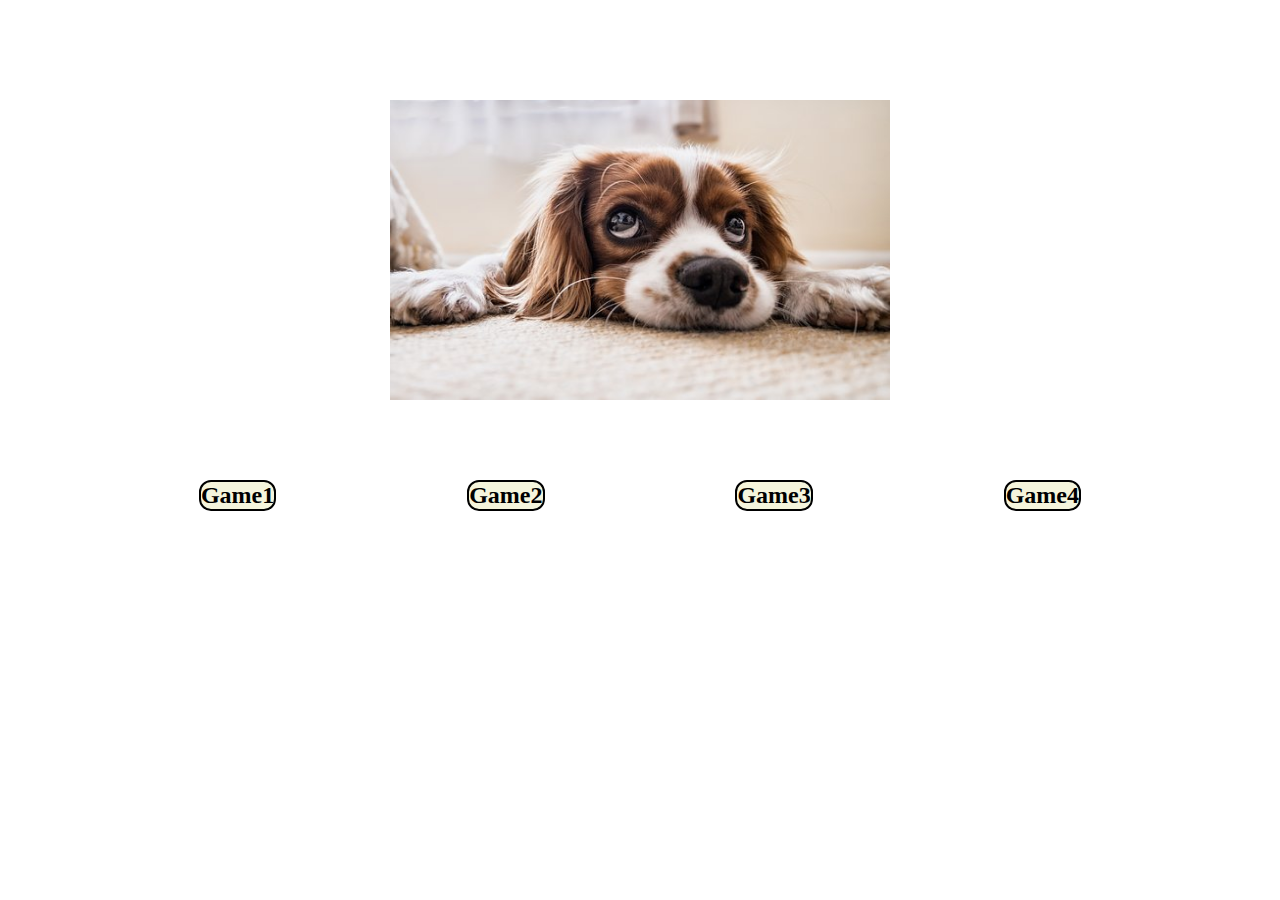
==== index.html @ 6a6d5349 "first commit" ====
<!DOCTYPE html>
<html lang="en">
<head>
    <link rel="stylesheet" href="style.css">
    <meta charset="UTF-8">
    <meta http-equiv="X-UA-Compatible" content="IE=edge">
    <meta name="viewport" content="width=device-width, initial-scale=1.0">
    <title>Document</title>
</head>
<body>
    <div class="image-container">
        <img id="game-img" src="./image/1.jpeg" alt="game1">
    </div>
    <div class="game-title">
    </div>
    <div class="text-container">
        <h2 id="game1">Game1</h2>
        <h2 id="game2">Game2</h2>
        <h2 id="game3">Game3</h2>
        <h2 id="game4">Game4</h2>
    </div>
</body>
<script src="app.js"></script>
</html>
---- style.css ----
.image-container {
    margin-top: 100px;
    display: flex;
    justify-content: center;
    align-items: center;
}

.image-container img {
    width: 500px;
    height: 300px;
}

.game-title {
    
    height: 20%;
    display: flex;
    justify-content: center;
}

.game-title a{
    background-color: azure;
    display: flex;
    justify-content: center;
    align-items: center;
    cursor: pointer;
    margin-top: 50px;
    text-decoration: none;
    color: black;
    font-size: 22;
    font-weight: 600;
    border-radius: 20px;
    width: 300px;
    height: 40px;
}

.game-title a:hover {
    background-color: rgba(0, 0, 0, 0.05);
}

.text-container {
    margin-top: 60px;
    display: flex;
    justify-content: space-evenly;
}

.text-container h2 {
    background-color: beige;
    border-radius: 12px;
    border: 2px, solid, black;
    cursor: pointer;
}
.text-container h2:active {
    background-color: teal;
}
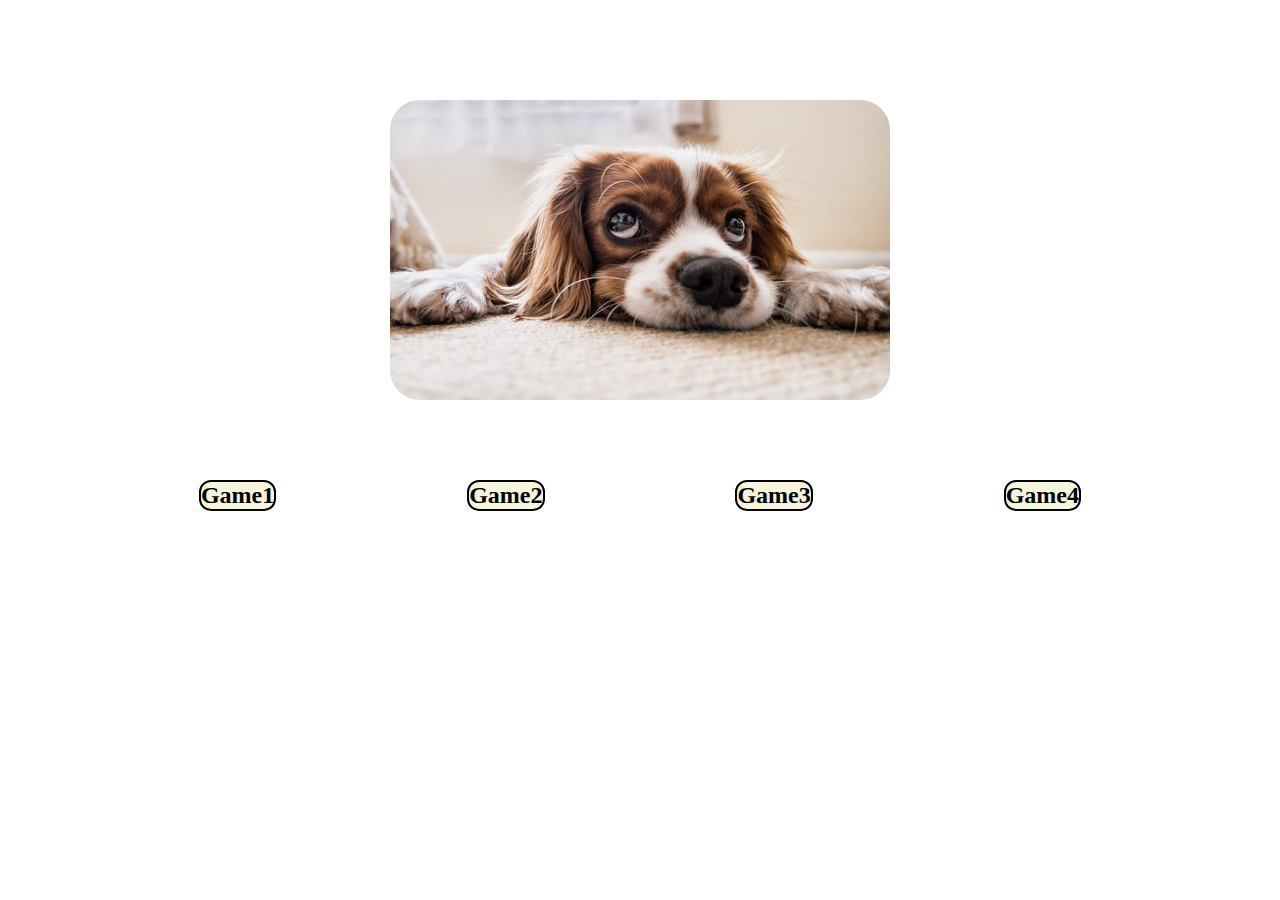
==== commit 53132f9a: "gogogo" ====
--- a/index.html
+++ b/index.html
@@ -9,7 +9,7 @@
 </head>
 <body>
     <div class="image-container">
-        <img id="game-img" src="./image/1.jpeg" alt="game1">
+        <img id="game-img" src="./image/1.jpeg" alt="game1">    
     </div>
     <div class="game-title">
     </div>
--- a/style.css
+++ b/style.css
@@ -4,10 +4,10 @@
     justify-content: center;
     align-items: center;
 }
-
 .image-container img {
     width: 500px;
     height: 300px;
+    border-radius: 30px;
 }
 
 .game-title {
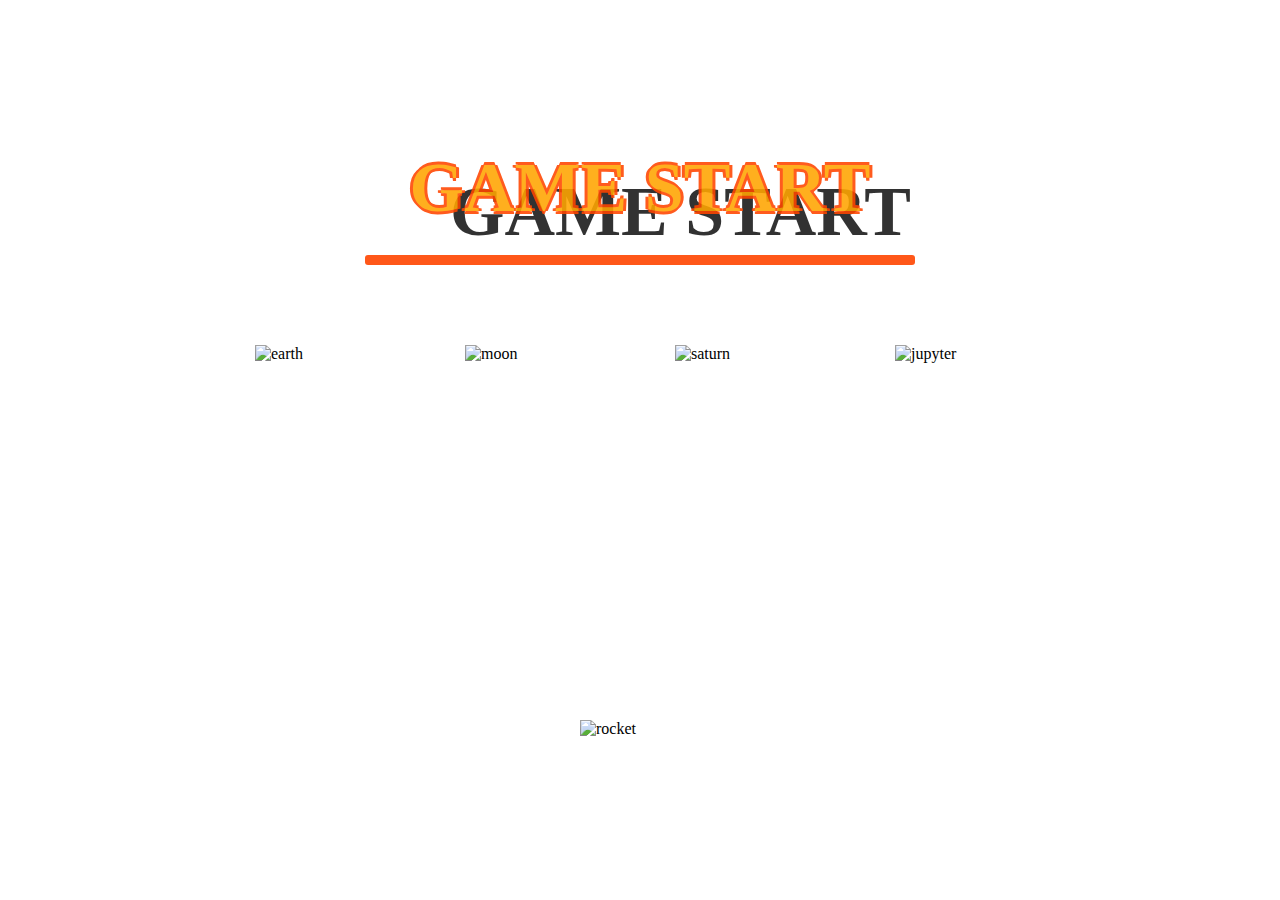
==== commit 9be2da06: "prototype" ====
--- a/index.html
+++ b/index.html
@@ -8,17 +8,18 @@
     <title>Document</title>
 </head>
 <body>
-    <div class="image-container">
-        <img id="game-img" src="./image/1.jpeg" alt="game1">    
-    </div>
-    <div class="game-title">
-    </div>
-    <div class="text-container">
-        <h2 id="game1">Game1</h2>
-        <h2 id="game2">Game2</h2>
-        <h2 id="game3">Game3</h2>
-        <h2 id="game4">Game4</h2>
-    </div>
+    <img src="./image/rocket.png" alt="rocket" id="rocket">
+    <h1 class="start-text-shadow">GAME START</h1>
+ <div class="circle-container">
+     <h1 class="start-text">GAME START</h1>
+     <div class="line"></div>
+ </div>
+<div class="image-container">
+    <img src="./image/earth.png" alt="earth" id="earth">
+    <img src="./image/moon.png" alt="moon" id="moon">
+    <img src="./image/saturn.png" alt="saturn" id="saturn">
+    <img src="./image/jupyter.png" alt="jupyter" id="jupyter">
+</div> 
 </body>
 <script src="app.js"></script>
 </html>--- a/style.css
+++ b/style.css
@@ -1,54 +1,76 @@
-.image-container {
-    margin-top: 100px;
-    display: flex;
-    justify-content: center;
-    align-items: center;
-}
-.image-container img {
-    width: 500px;
-    height: 300px;
-    border-radius: 30px;
+@font-face {
+    font-family: "retro";
+    src: url("./font/Super\ Retro\ Italic\ M54.ttf");
 }
 
-.game-title {
-    
-    height: 20%;
+body {
+    background-image: url("./image/background.jpeg");
+    background-size: cover;
+}
+
+.circle-container {
+    display: flex;
+    flex-direction: column;
+    justify-content: center;
+    align-items: center;    
+}
+
+.start-text {
+    margin-top: 140px;
+    display: flex;
+    align-items: center;
+    justify-content: center;
+    font-family: "retro";
+    font-size: 70px;
+    color: orange;
+    opacity: 88%;
+    text-shadow: -3px 0 orangered, 0 3px orangered, 3px 0 orangered, 0 -3px orangered;
+}
+.line {
+    margin-top: -20px;
+    background-color: orangered;
+    width: 550px;
+    height: 10px;
+    border-radius: 3px;
+    opacity: 90%;
+
+}
+
+.start-text-shadow {
+    position: absolute;
+    top: 125px;
+    left: 450px;
+    font-family: "retro";
+    font-size: 70px;
+    color: black;
+    z-index: -1;
+    opacity: 80%;
+}
+
+#rocket {
+    position: absolute;
+    right: 50%;
+    bottom: 100px;
+    width: 60px;
+    height: 80px;
+}
+
+.image-container {
+    margin-top: 80px;
     display: flex;
     justify-content: center;
 }
 
-.game-title a{
-    background-color: azure;
-    display: flex;
-    justify-content: center;
-    align-items: center;
-    cursor: pointer;
-    margin-top: 50px;
-    text-decoration: none;
-    color: black;
-    font-size: 22;
-    font-weight: 600;
-    border-radius: 20px;
-    width: 300px;
-    height: 40px;
+#earth, #moon, #jupyter {
+    margin-left: 40px;
+    margin-right: 40px;
+    width: 130px;
+    height: 115px;
 }
 
-.game-title a:hover {
-    background-color: rgba(0, 0, 0, 0.05);
-}
-
-.text-container {
-    margin-top: 60px;
-    display: flex;
-    justify-content: space-evenly;
-}
-
-.text-container h2 {
-    background-color: beige;
-    border-radius: 12px;
-    border: 2px, solid, black;
-    cursor: pointer;
-}
-.text-container h2:active {
-    background-color: teal;
+#saturn {
+    margin-left: 40px;
+    margin-right: 40px;
+    width: 140px;
+    height: 125px;
 }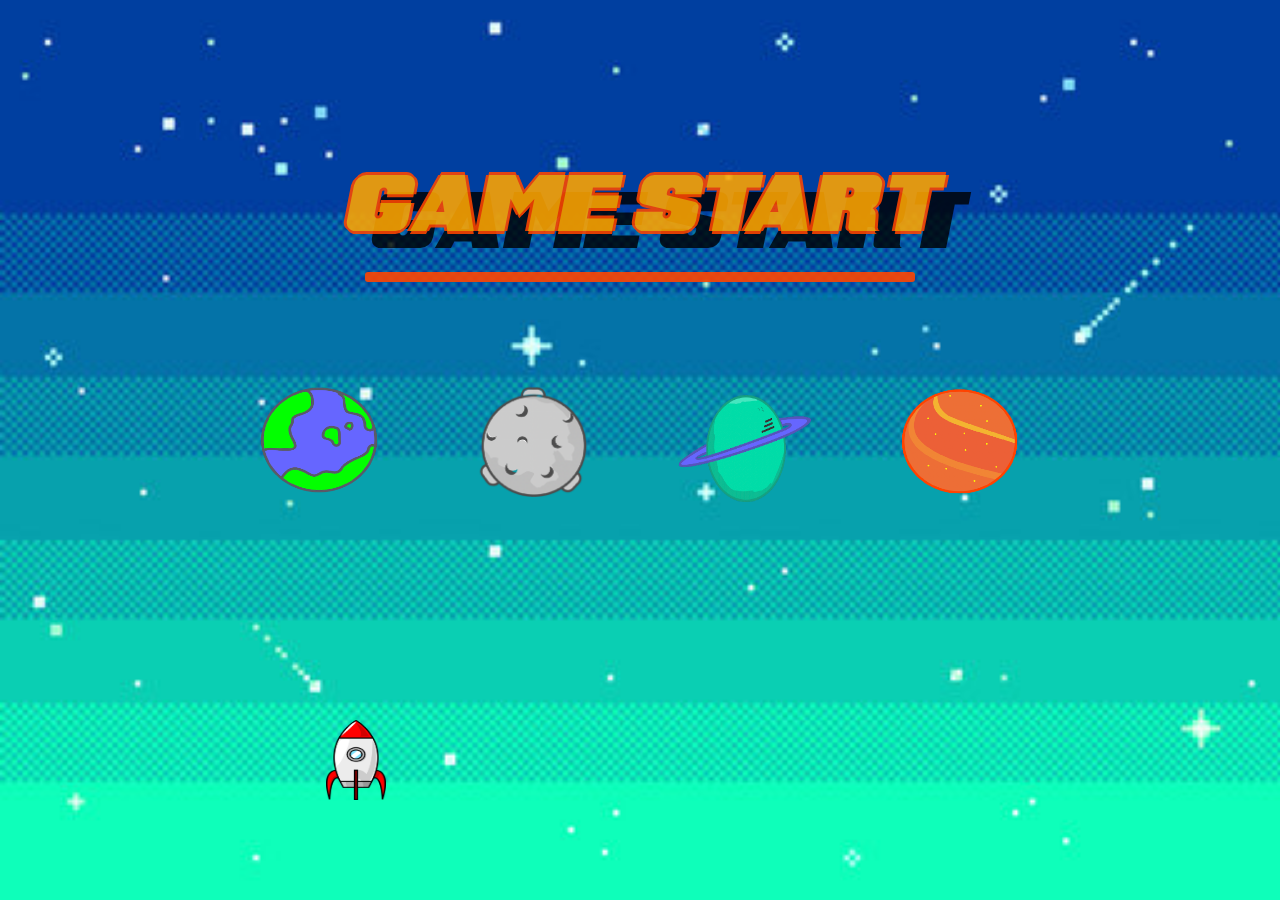
==== commit 9b262165: "Add Animation Function" ====
--- a/index.html
+++ b/index.html
@@ -1,25 +1,35 @@
 <!DOCTYPE html>
 <html lang="en">
-<head>
-    <link rel="stylesheet" href="style.css">
-    <meta charset="UTF-8">
-    <meta http-equiv="X-UA-Compatible" content="IE=edge">
-    <meta name="viewport" content="width=device-width, initial-scale=1.0">
-    <title>Document</title>
-</head>
-<body>
-    <img src="./image/rocket.png" alt="rocket" id="rocket">
-    <h1 class="start-text-shadow">GAME START</h1>
- <div class="circle-container">
-     <h1 class="start-text">GAME START</h1>
-     <div class="line"></div>
- </div>
-<div class="image-container">
-    <img src="./image/earth.png" alt="earth" id="earth">
-    <img src="./image/moon.png" alt="moon" id="moon">
-    <img src="./image/saturn.png" alt="saturn" id="saturn">
-    <img src="./image/jupyter.png" alt="jupyter" id="jupyter">
-</div> 
-</body>
-<script src="app.js"></script>
-</html>+    <head>
+        <link rel="stylesheet" href="reset.css" />
+        <link rel="stylesheet" href="style.css" />
+        <meta charset="UTF-8" />
+        <meta http-equiv="X-UA-Compatible" content="IE=edge" />
+        <meta name="viewport" content="width=device-width, initial-scale=1.0" />
+        <title>Document</title>
+    </head>
+    <body>
+        <div class="background"></div>
+        <img src="./image/rocket.png" class="earth" alt="rocket" id="rocket" />
+        <div class="circle-container">
+            <h1 class="start-text">GAME START</h1>
+            <h1 class="start-text-shadow">GAME START</h1>
+            <div class="line"></div>
+        </div>
+        <div class="image-container">
+            <div class="image-container--earth">
+                <img src="./image/earth.png" class="earth" alt="earth" id="earth" />
+            </div>
+            <div class="image-container--moon">
+                <img src="./image/moon.png" class="moon" alt="moon" id="moon" />
+            </div>
+            <div class="image-container--saturn">
+                <img src="./image/saturn.png" class="saturn" alt="saturn" id="saturn" />
+            </div>
+            <div class="image-container--jupyter">
+                <img src="./image/jupyter.png" class="jupyter" alt="jupyter" id="jupyter" />
+            </div>
+        </div>
+    </body>
+    <script src="app.js"></script>
+</html>
--- a/style.css
+++ b/style.css
@@ -3,20 +3,40 @@
     src: url("./font/Super\ Retro\ Italic\ M54.ttf");
 }
 
+@keyframes imageMove {
+    0% {
+        transform: translateY(0px);
+    }
+    50% {
+        transform: translateY(-60px);
+    }
+    100% {
+        transform: translateY(0px);
+    }
+}
+
 body {
+    background-color: black;
+}
+
+.background {
+    position: absolute;
+    width: 100vw;
+    height: 100vh;
     background-image: url("./image/background.jpeg");
     background-size: cover;
+    z-index: -1;
 }
 
 .circle-container {
     display: flex;
     flex-direction: column;
     justify-content: center;
-    align-items: center;    
+    align-items: center;
 }
 
 .start-text {
-    margin-top: 140px;
+    margin-top: 170px;
     display: flex;
     align-items: center;
     justify-content: center;
@@ -27,19 +47,17 @@
     text-shadow: -3px 0 orangered, 0 3px orangered, 3px 0 orangered, 0 -3px orangered;
 }
 .line {
-    margin-top: -20px;
+    margin-top: 15px;
     background-color: orangered;
     width: 550px;
     height: 10px;
     border-radius: 3px;
     opacity: 90%;
-
 }
 
 .start-text-shadow {
-    position: absolute;
-    top: 125px;
-    left: 450px;
+    margin-left: 50px;
+    margin-top: -53px;
     font-family: "retro";
     font-size: 70px;
     color: black;
@@ -49,19 +67,26 @@
 
 #rocket {
     position: absolute;
-    right: 50%;
+    left: 25.5%;
     bottom: 100px;
     width: 60px;
     height: 80px;
 }
 
 .image-container {
-    margin-top: 80px;
+    margin-top: 100px;
     display: flex;
     justify-content: center;
 }
 
-#earth, #moon, #jupyter {
+#earth {
+    margin-left: 40px;
+    margin-right: 40px;
+    width: 130px;
+    height: 115px;
+}
+
+#moon {
     margin-left: 40px;
     margin-right: 40px;
     width: 130px;
@@ -73,4 +98,33 @@
     margin-right: 40px;
     width: 140px;
     height: 125px;
-}+}
+
+#jupyter {
+    margin-left: 40px;
+    margin-right: 40px;
+    width: 130px;
+    height: 115px;
+}
+
+.image-container--earth {
+    display: flex;
+    flex-direction: column;
+    align-items: center;
+}
+
+.image-container--moon {
+    display: flex;
+    flex-direction: column;
+    align-items: center;
+}
+.image-container--saturn {
+    display: flex;
+    flex-direction: column;
+    align-items: center;
+}
+.image-container--jupyter {
+    display: flex;
+    flex-direction: column;
+    align-items: center;
+}
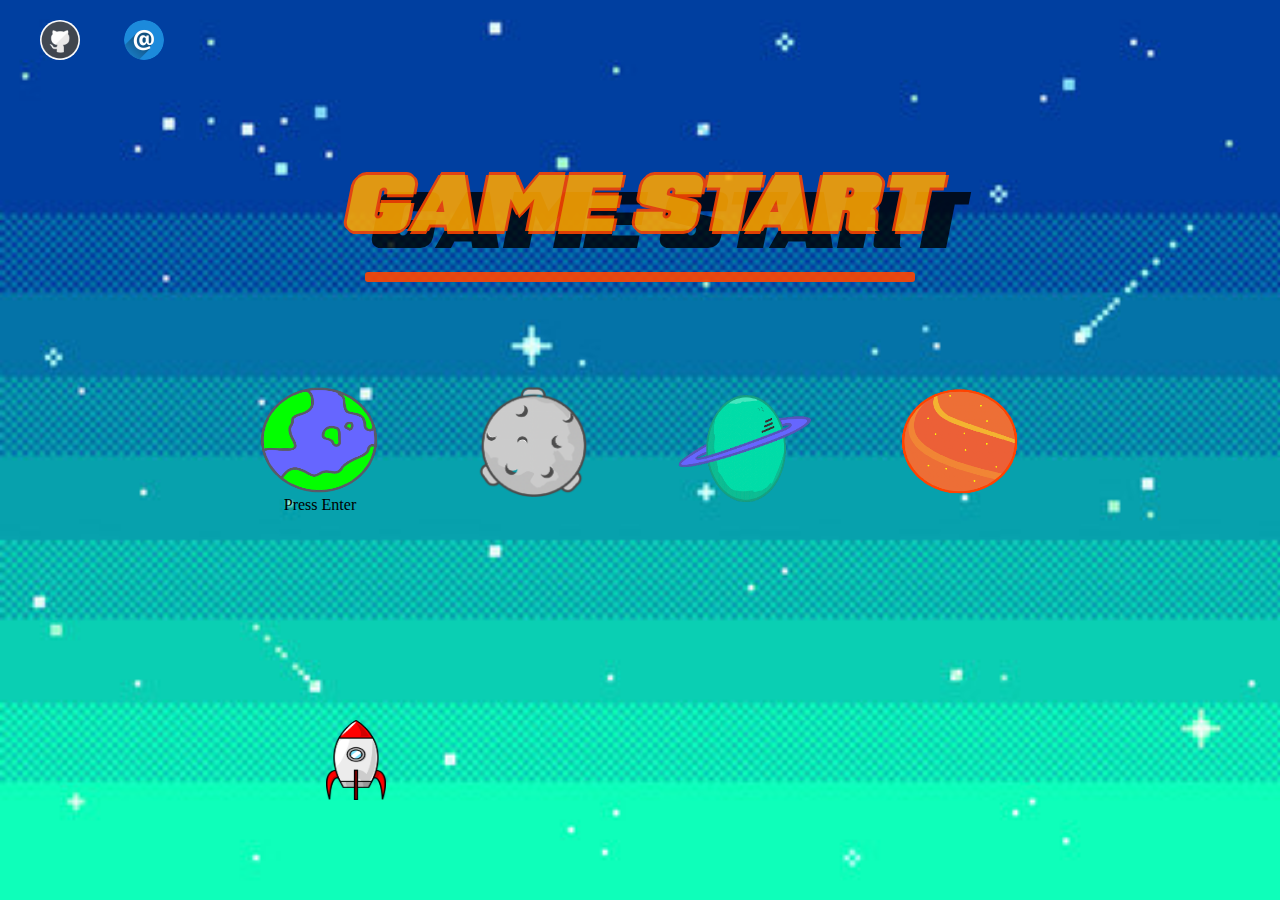
==== commit 1303f8da: "Add github, eamil icon" ====
--- a/index.html
+++ b/index.html
@@ -9,6 +9,10 @@
         <title>Document</title>
     </head>
     <body>
+        <div class="status-bar">
+            <img class="github-icon" src="./image/github-icon.png" alt="github-icon" />
+            <img class="email-icon" src="./image/email-icon.png" alt="email-icon" />
+        </div>
         <div class="background"></div>
         <img src="./image/rocket.png" class="earth" alt="rocket" id="rocket" />
         <div class="circle-container">
@@ -19,15 +23,19 @@
         <div class="image-container">
             <div class="image-container--earth">
                 <img src="./image/earth.png" class="earth" alt="earth" id="earth" />
+                <h2 class="earth-text"></h2>
             </div>
             <div class="image-container--moon">
                 <img src="./image/moon.png" class="moon" alt="moon" id="moon" />
+                <h2 class="moon-text"></h2>
             </div>
             <div class="image-container--saturn">
                 <img src="./image/saturn.png" class="saturn" alt="saturn" id="saturn" />
+                <h2 class="saturn-text"></h2>
             </div>
             <div class="image-container--jupyter">
                 <img src="./image/jupyter.png" class="jupyter" alt="jupyter" id="jupyter" />
+                <h2 class="jupyter-text"></h2>
             </div>
         </div>
     </body>
--- a/style.css
+++ b/style.css
@@ -128,3 +128,22 @@
     flex-direction: column;
     align-items: center;
 }
+
+.status-bar {
+    position: fixed;
+    margin-top: 20px;
+}
+
+.status-bar img {
+    width: 40px;
+    height: 40px;
+    border-radius: 50%;
+    margin: 0 0 40px 40px;
+}
+.github-icon:hover,
+.email-icon:hover {
+    cursor: pointer;
+    width: 50px;
+    height: 50px;
+    transition: all 0.3s linear;
+}
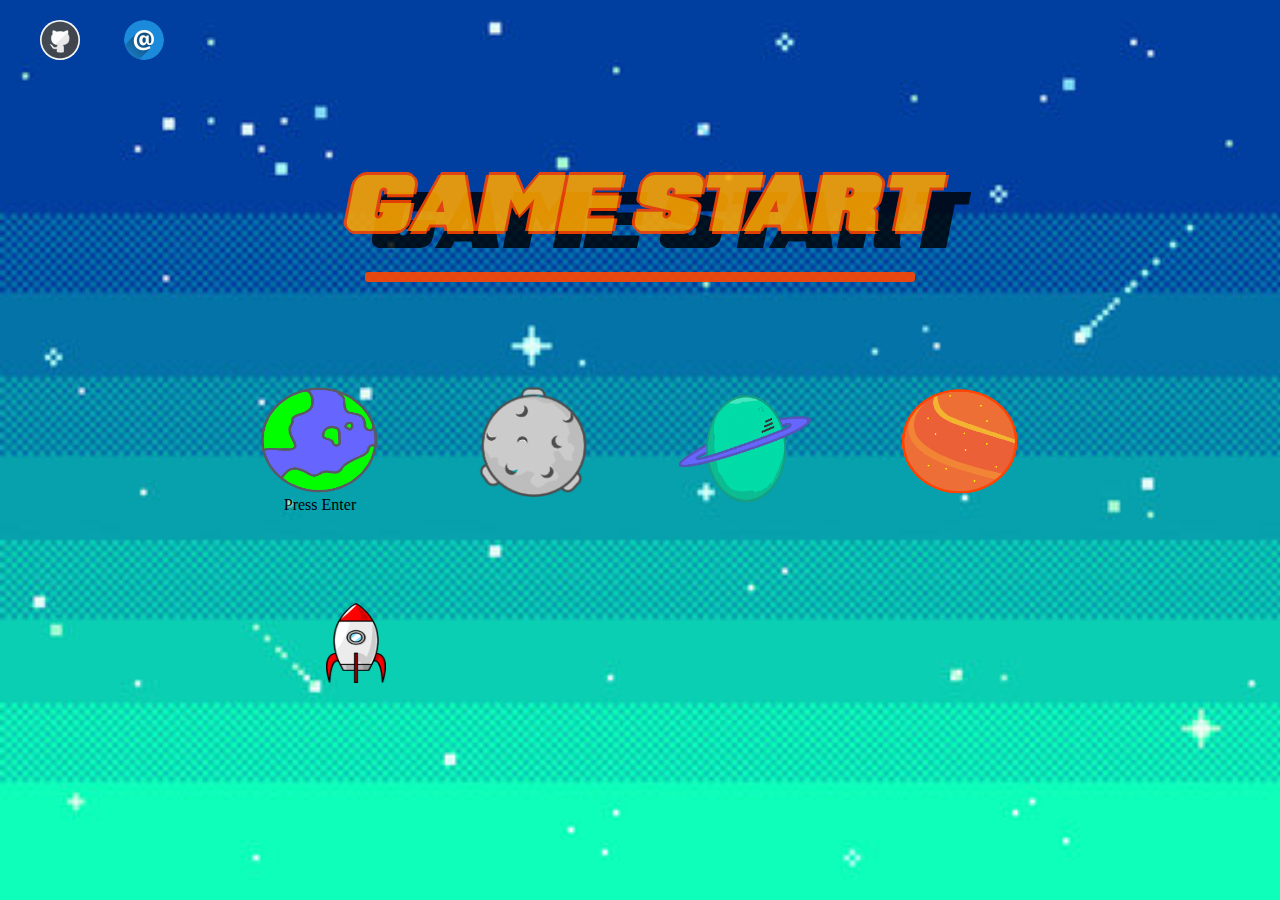
==== commit e7a6dbee: "코드 수정" ====
--- a/index.html
+++ b/index.html
@@ -14,7 +14,6 @@
             <img class="email-icon" src="./image/email-icon.png" alt="email-icon" />
         </div>
         <div class="background"></div>
-        <img src="./image/rocket.png" class="earth" alt="rocket" id="rocket" />
         <div class="circle-container">
             <h1 class="start-text">GAME START</h1>
             <h1 class="start-text-shadow">GAME START</h1>
@@ -38,6 +37,9 @@
                 <h2 class="jupyter-text"></h2>
             </div>
         </div>
+        <footer class="rocket-image">
+            <img src="./image/rocket.png" class="earth" alt="rocket" id="rocket" />
+        </footer>
     </body>
     <script src="app.js"></script>
 </html>
--- a/style.css
+++ b/style.css
@@ -1,6 +1,15 @@
 @font-face {
     font-family: "retro";
     src: url("./font/Super\ Retro\ Italic\ M54.ttf");
+}
+
+@keyframes bgMove {
+    from {
+        background-position: 0 0;
+    }
+    to {
+        background-position: 0 900px;
+    }
 }
 
 @keyframes imageMove {
@@ -8,7 +17,19 @@
         transform: translateY(0px);
     }
     50% {
-        transform: translateY(-60px);
+        transform: translateY(-50px);
+    }
+    100% {
+        transform: translateY(0px);
+    }
+}
+
+@keyframes textMove {
+    0% {
+        transform: translateY(0px);
+    }
+    50% {
+        transform: translateY(-25px);
     }
     100% {
         transform: translateY(0px);
@@ -25,7 +46,10 @@
     height: 100vh;
     background-image: url("./image/background.jpeg");
     background-size: cover;
+    background-position: 0 0;
+    background-repeat: repeat-y;
     z-index: -1;
+    animation: bgMove 10s linear infinite;
 }
 
 .circle-container {
@@ -45,6 +69,7 @@
     color: orange;
     opacity: 88%;
     text-shadow: -3px 0 orangered, 0 3px orangered, 3px 0 orangered, 0 -3px orangered;
+    animation: textMove 1.5s ease-in-out infinite;
 }
 .line {
     margin-top: 15px;
@@ -53,6 +78,7 @@
     height: 10px;
     border-radius: 3px;
     opacity: 90%;
+    animation: textMove 1.5s 0.2s ease-in-out infinite;
 }
 
 .start-text-shadow {
@@ -63,12 +89,16 @@
     color: black;
     z-index: -1;
     opacity: 80%;
+    animation: textMove 1.5s 0.1s ease-in-out infinite;
+}
+
+.rocket-image {
+    width: 100vw;
 }
 
 #rocket {
-    position: absolute;
-    left: 25.5%;
-    bottom: 100px;
+    margin-top: 7%;
+    margin-left: 25.5%;
     width: 60px;
     height: 80px;
 }
@@ -80,6 +110,7 @@
 }
 
 #earth {
+    cursor: pointer;
     margin-left: 40px;
     margin-right: 40px;
     width: 130px;
@@ -87,6 +118,7 @@
 }
 
 #moon {
+    cursor: pointer;
     margin-left: 40px;
     margin-right: 40px;
     width: 130px;
@@ -94,6 +126,7 @@
 }
 
 #saturn {
+    cursor: pointer;
     margin-left: 40px;
     margin-right: 40px;
     width: 140px;
@@ -101,6 +134,7 @@
 }
 
 #jupyter {
+    cursor: pointer;
     margin-left: 40px;
     margin-right: 40px;
     width: 130px;
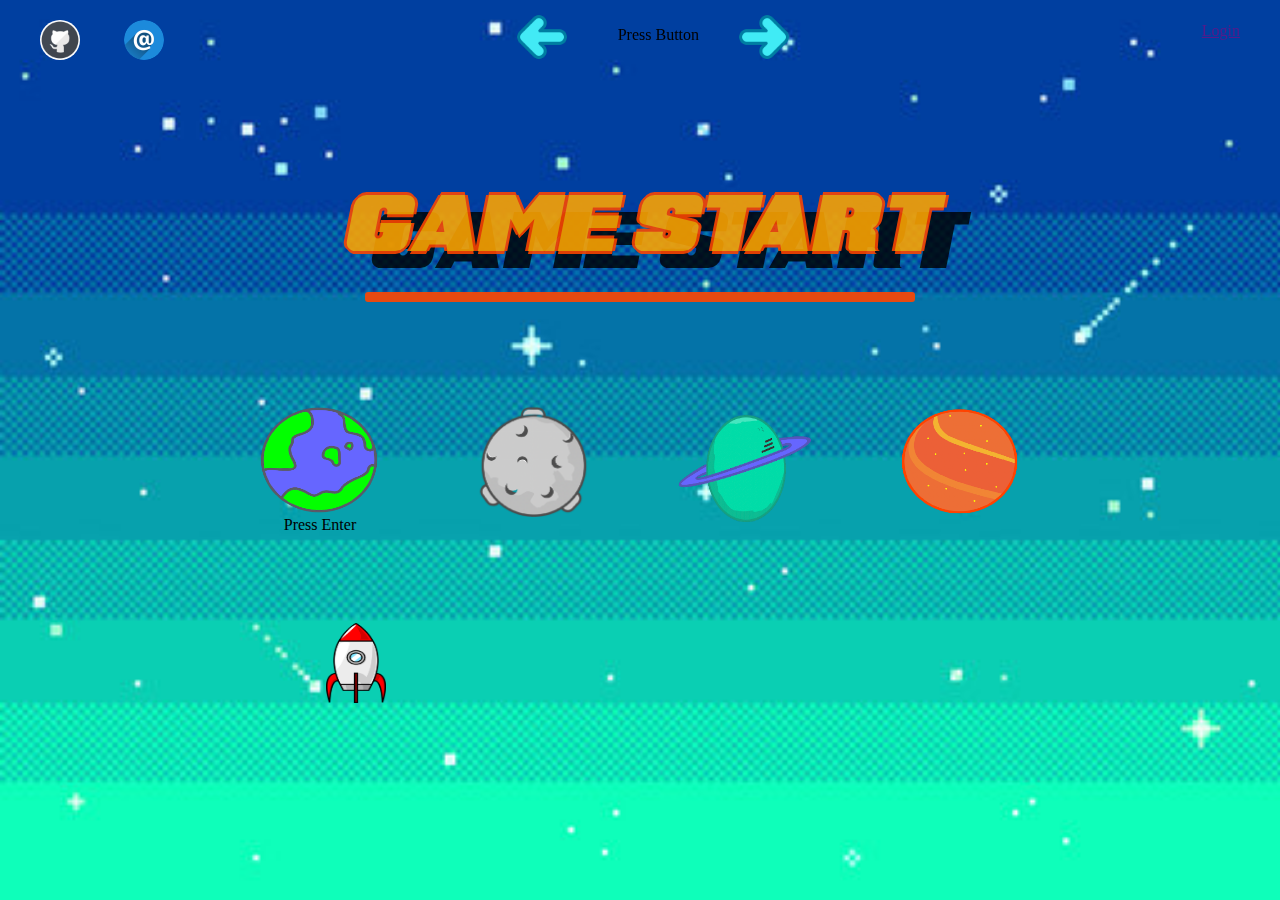
==== commit 80dc3876: "코드 수정" ====
--- a/index.html
+++ b/index.html
@@ -10,11 +10,21 @@
     </head>
     <body>
         <div class="status-bar">
-            <img class="github-icon" src="./image/github-icon.png" alt="github-icon" />
-            <img class="email-icon" src="./image/email-icon.png" alt="email-icon" />
+            <div class="left-icon__container">
+                <img class="github-icon" src="./image/github-icon.png" alt="github-icon" />
+                <img class="email-icon" src="./image/email-icon.png" alt="email-icon" />
+            </div>
+            <div class="keyboard-command__text">
+                <img src="./image/arrow-left.png" alt="left-image" />
+                <h1>Press Button</h1>
+                <img src="./image/arrow-right.png" alt="right-image" />
+            </div>
+            <div class="login-menu">
+                <a href=""><h1>Login</h1></a>
+            </div>
         </div>
         <div class="background"></div>
-        <div class="circle-container">
+        <div class="title-container">
             <h1 class="start-text">GAME START</h1>
             <h1 class="start-text-shadow">GAME START</h1>
             <div class="line"></div>
--- a/style.css
+++ b/style.css
@@ -52,11 +52,12 @@
     animation: bgMove 10s linear infinite;
 }
 
-.circle-container {
+.title-container {
     display: flex;
     flex-direction: column;
     justify-content: center;
     align-items: center;
+    padding-top: 20px;
 }
 
 .start-text {
@@ -165,7 +166,27 @@
 
 .status-bar {
     position: fixed;
+    width: 100vw;
+    display: flex;
+    justify-content: space-between;
+    align-items: center;
     margin-top: 20px;
+}
+
+.status-bar .keyboard-command__text {
+    display: flex;
+    margin-top: -10px;
+    margin-right: 100px;
+}
+
+.status-bar .keyboard-command__text img {
+    width: 50px;
+    height: 50px;
+}
+
+.status-bar .keyboard-command__text h1 {
+    margin-top: 15px;
+    margin-left: 51px;
 }
 
 .status-bar img {
@@ -174,6 +195,12 @@
     border-radius: 50%;
     margin: 0 0 40px 40px;
 }
+
+.status-bar .login-menu {
+    margin-top: -62px;
+    margin-right: 40px;
+}
+
 .github-icon:hover,
 .email-icon:hover {
     cursor: pointer;
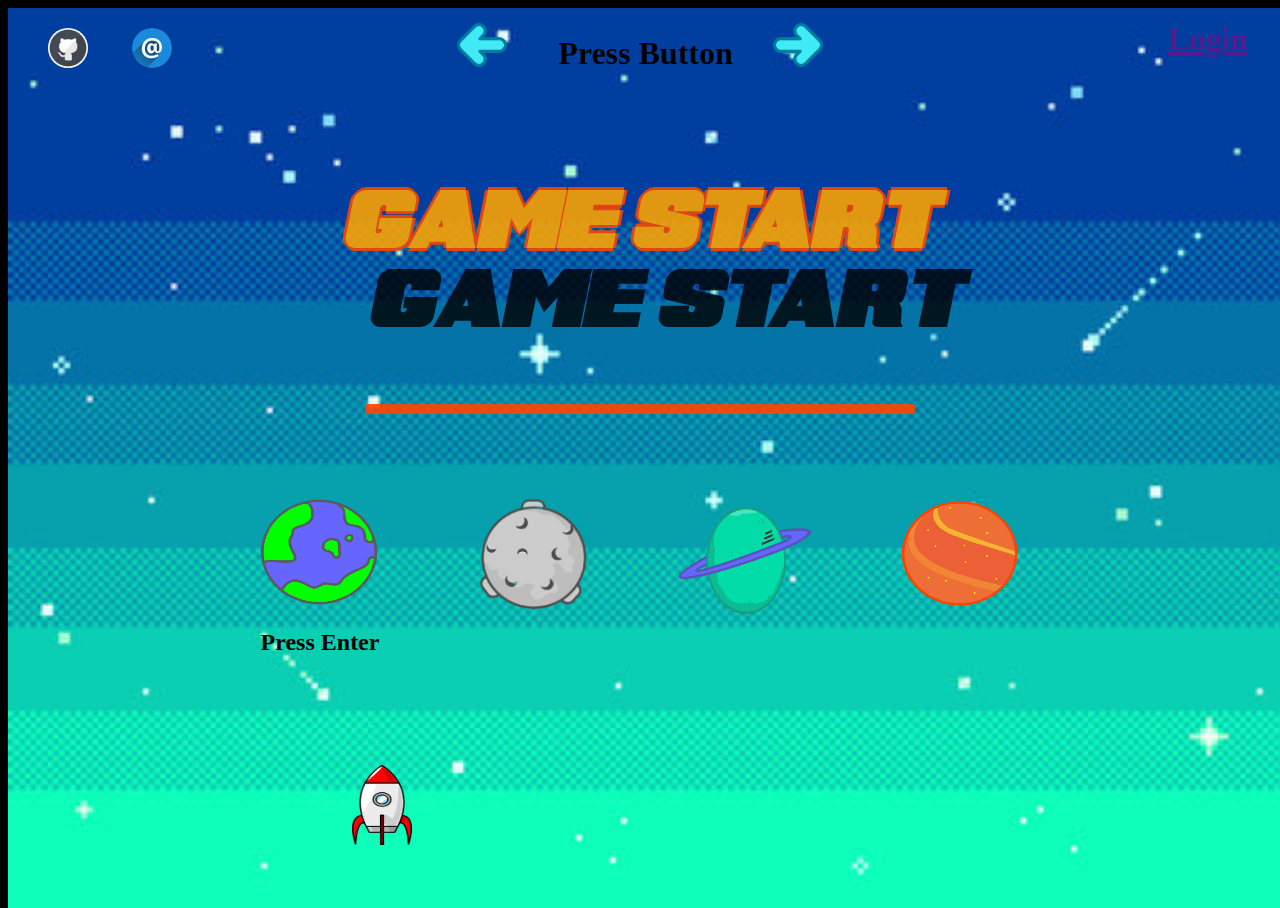
==== commit 67f68382: "Add Music Player" ====
--- a/index.html
+++ b/index.html
@@ -1,8 +1,8 @@
 <!DOCTYPE html>
 <html lang="en">
     <head>
-        <link rel="stylesheet" href="reset.css" />
-        <link rel="stylesheet" href="style.css" />
+        <link rel="stylesheet" type="text/css" href="statreset.css" />
+        <link rel="stylesheet" type="text/css" href="style.css" />
         <meta charset="UTF-8" />
         <meta http-equiv="X-UA-Compatible" content="IE=edge" />
         <meta name="viewport" content="width=device-width, initial-scale=1.0" />
--- a/style.css
+++ b/style.css
@@ -8,7 +8,7 @@
         background-position: 0 0;
     }
     to {
-        background-position: 0 900px;
+        background-position: 0 955px;
     }
 }
 
@@ -57,7 +57,6 @@
     flex-direction: column;
     justify-content: center;
     align-items: center;
-    padding-top: 20px;
 }
 
 .start-text {
@@ -99,13 +98,13 @@
 
 #rocket {
     margin-top: 7%;
-    margin-left: 25.5%;
+    margin-left: 26.9%;
     width: 60px;
     height: 80px;
 }
 
 .image-container {
-    margin-top: 100px;
+    margin-top: 80px;
     display: flex;
     justify-content: center;
 }
